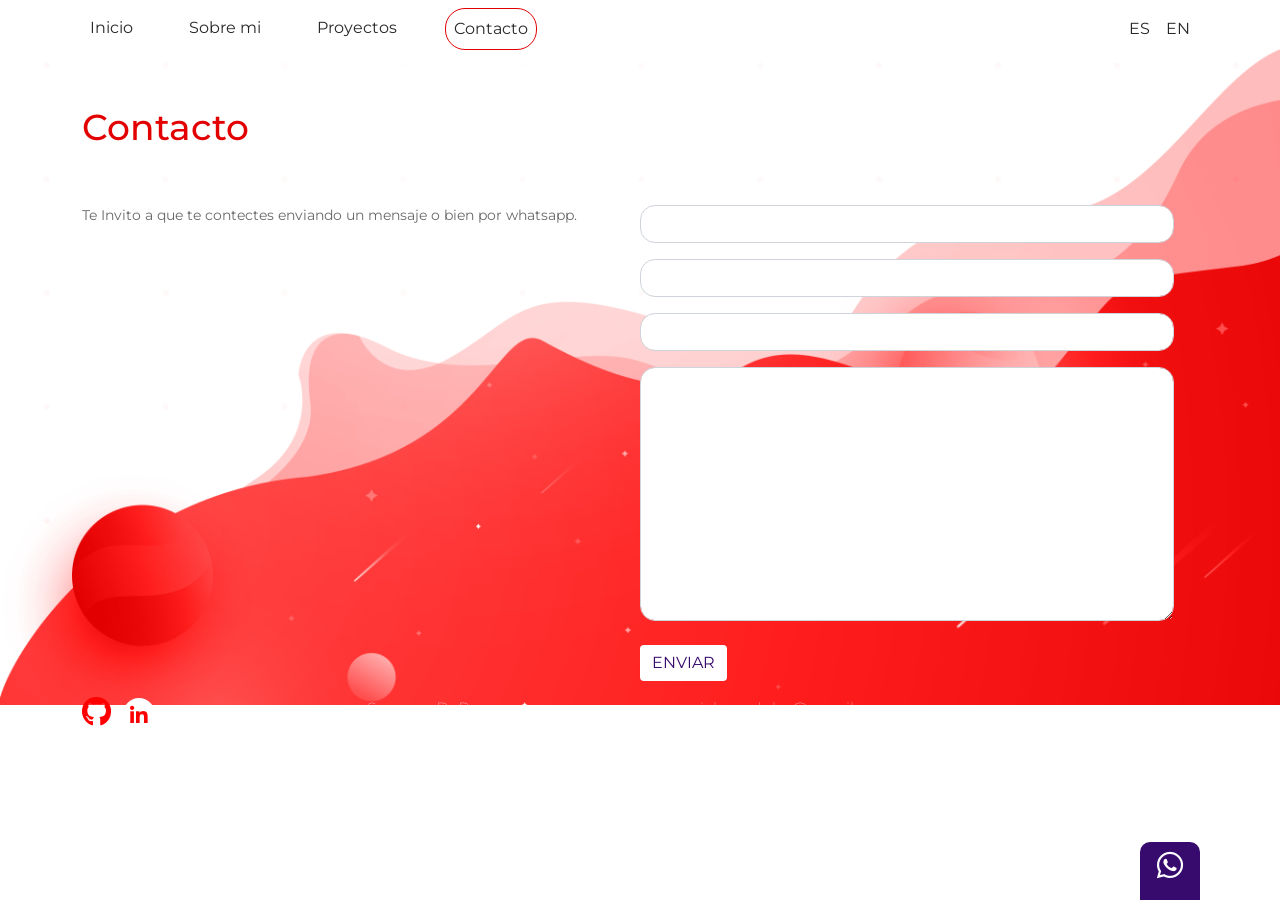
==== contacto.html @ 1f724ca5 "configuracion inicial" ====
<!DOCTYPE html>
<html lang="es">

<head>
    <meta charset="UTF-8">
    <meta http-equiv="X-UA-Compatible" content="IE=edge">
    <meta name="viewport" content="width=device-width, initial-scale=1.0">
    <title>Contacto</title>
    <link rel="stylesheet" href="css/bootstrap/css/bootstrap.min.css">
    <link rel="stylesheet" href="css/fontawesome/css/all.min.css">
    <link rel="stylesheet" href="css/fontawesome/css/fontawesome.min.css">
    <link href="https://fonts.googleapis.com/css?family=Montserrat:100,200,300,400,500,600,700,800,900&display=swap"
        rel="stylesheet">
    <link rel="stylesheet" href="css/estilos.css">
</head>

<body id="contacto">
    <header>
        <nav class="navbar navbar-expand-md">
            <div class="container">
                <button class="navbar-toggler" type="button" data-bs-toggle="collapse" data-bs-target="#navbarCollapse"
                    aria-controls="navbarCollapse" aria-expanded="false" aria-label="Toggle navigation">
                    <span class="navbar-toggler-icon"></span>
                </button>
                <div class="collapse navbar-collapse" id="navbarCollapse">
                    <ul class="navbar-nav me-auto mb-2 mb-md-0">
                        <li class="nav-item">
                            <a class="nav-link pe-5 " href="index.html">Inicio</a>
                        </li>
                        <li class="nav-item">
                            <a class="nav-link pe-5" href="sobre-mi.html">Sobre mi</a>
                        </li>
                        <li class="nav-item">
                            <a class="nav-link pe-5" href="proyectos.html">Proyectos</a>
                        </li>
                        <li class="nav-item">
                            <a class="nav-link activo" href="contacto.html">Contacto</a>
                        </li>
                    </ul>
                    <form class="d-flex">
                        <ul class="navbar-nav me-auto mb-2 mb-md-0">
                            <li class="nav-item">
                                <a class="nav-link" href="contacto.html">ES</a>
                            </li>
                            <li class="nav-item">
                                <a class="nav-link" href="en/contact.html">EN</a>
                            </li>
                        </ul>

                    </form>
                </div>
            </div>
        </nav>
    </header>
    <main class="container">
        <div class="row">
            <div class="col-12 py-5">
                <h1>Contacto</h1>
            </div>
            <div class="row">
                <div class="col-12 col-sm-6">
                    <p>Te Invito a que te contectes enviando un mensaje o bien por whatsapp.</p>
                </div>
                <div class="col-12 col-sm-6">
                    <form action="" method="POST">
                        <div>
                            <input type="text" name="txtNombre" id="txtNombre" class="form-control mb-3 " >
                        </div>
                        <div>
                            <input type="email" name="txtCorreo" id="txtCorreo" class="form-control mb-3">
                        </div>
                        <div>
                            <input type="tel" name="txtTelefono" id="txtTelefono" class="form-control mb-3">
                        </div>
                        <div>
                            <textarea name="txtMensaje" id="txtMensaje" cols="30" rows="10"
                                class="form-control"></textarea>
                        </div>
                        <div>
                            <button type="submit" id="btnEnviar" class="btn mt-4">ENVIAR</button>
                        </div>

                    </form>
                </div>


            </div>

        </div>

    </main>
    <footer class="footer mt-auto py-3 mb-5">
        <div class="container">
            <div class="row">
                <div class="col-12 col-sm-3">
                    <a href="http://gitbut.com" target="_blank" title="gitbhub"> <i class="fab fa-github"></i></a>
                    <a href="http://www.linkedin.com" target="_blank" title="linkedin"><i
                            class="fab fa-linkedin-in"></i></a>
                </div>
                <div class="col-12 col-sm-3">
                    Sponsor <a href="http://depcsuite.com">DePc</a>
                </div>
                <div class="col-12 col-sm-3">
                    <a href="mailto:ezequielacordoba@gmail.com">ezequielacordoba@gmail.com</a>
                </div>

            </div>

        </div>

    </footer>
    <div class="whatsapp">
        <a href="http://api.whatsapp.com/send?phone=541124780607" target="_blank"><i class="fab fa-whatsapp"></i></a>
    </div>
    <script src="css/bootstrap/js/bootstrap.bundle.min.js"></script>

</body>

</html>
---- css/estilos.css ----
body {
    font-family: 'montserrat', sans-serif;
     margin: 0px;
}
h1{
    color: #E20000;
    font-size: 36px;
}
p{
    color: #6a6a6a;
    font-size: 14px;
}
input, textarea{
    border-radius: 15px !important;
}
#contacto{ 
    background-image: url(../images/fondo-contacto.png);
    background-size: 100%;
    background-repeat: no-repeat;
}

#inicio{ 
    background-image: url(../images/fondo-contacto.png);
    background-size: 100%;
    background-repeat: no-repeat;
}
#proyectos, #sobre-mi{
    background-image: url(../images/fondo-proyectos.png);
    background-size: 100%;
    background-repeat: no-repeat;
}
#proyectos h2{
    font-size: 16px;
    color: white;
    padding: 10px 5px 10px 5px;
}
.bloque p{
   height: 90px;
}
#proyectos .btn{
    color:white;
    background-color:red;
    font-weight: 100;
    border-radius: 15px;
}
    
nav .nav-link{
    color: #282828;
}
nav .activo{
border: #E20000 solid 1px;
border-radius: 20px;
}
.btn{
    background-color: white;
    color: #370a6d;
    border: 15px;
}
.btn:hover {
background-color: #370a6d;
color: white;
}

#sobre-mi .btn{
    background-color: red;
    color: white;
    border-radius: 15px;
}
#sobre-mi .btn:hover {
background-color: white;
color: red;
}
footer, footer a{
    color: white;
    font-weight: 100;
}
footer .fa-github, #sobre-mi .fa-github{
    font-size: 30px;
    color:red;

}
footer .fa-linkedin-in, #sobre-mi .fa-linkedin-in {
color: red;
background-color: white;
font-size: 20px;
border: 0px;
height: 32px;
width: 32px;
text-align: center;
padding: 8px 0 0 0;
border-radius: 80px;
margin: 0 8px;
}
.fa-whatsapp{
    position: fixed;
    bottom: 0px;
    right: 80px;
    color: white;
    background-color: #370a6d;
    font-size: 30px;
    padding: 8px 0px 20px 0px;
    border-top-left-radius: 10px;
    border-top-right-radius: 10px;
    width: 60px;
    text-align: center;
}

.fa-bars{
    padding: 10px;
    border-radius: 5px;
}
.navbar-toggler {
     color: #ff4a49;
    border: 1px solid #ff4a49;
}
.navbar-toggler:focus {
    box-shadow: none;
    background-color: #370a6d;
    color: white;
    border: 1px solid white;
}
.gradiente{
    background: rgba(184,37,20,1);
    background: -moz-linear-gradient(left, rgba(184,37,20,1) 0%, rgba(214,52,30,1) 47%, rgba(240,47,23,1) 70%, rgba(240,47,23,1) 100%);
    background: -webkit-gradient(left top, right top, color-stop(0%, rgba(184,37,20,1)), color-stop(47%, rgba(214,52,30,1)), color-stop(70%, rgba(240,47,23,1)), color-stop(100%, rgba(240,47,23,1)));
    background: -webkit-linear-gradient(left, rgba(184,37,20,1) 0%, rgba(214,52,30,1) 47%, rgba(240,47,23,1) 70%, rgba(240,47,23,1) 100%);
    background: -o-linear-gradient(left, rgba(184,37,20,1) 0%, rgba(214,52,30,1) 47%, rgba(240,47,23,1) 70%, rgba(240,47,23,1) 100%);
    background: -ms-linear-gradient(left, rgba(184,37,20,1) 0%, rgba(214,52,30,1) 47%, rgba(240,47,23,1) 70%, rgba(240,47,23,1) 100%);
    background: linear-gradient(to right, rgba(184,37,20,1) 0%, rgba(214,52,30,1) 47%, rgba(240,47,23,1) 70%, rgba(240,47,23,1) 100%);
    filter: progid:DXImageTransform.Microsoft.gradient( startColorstr='#b82514', endColorstr='#f02f17', GradientType=1 );
}
#proyectos img{
    height: 210px;
    background-color: white;
    padding: 0px;
}
#inicio img{
  height: 410px;
  
}
#inicio p{
    border: 1px solid white;
    border-radius: 8px;
    height: 30px;
    color: white;
}
#inicio .btn {
    border-radius: 8px;
}
.bloque p{
    height: 90px;

}
g{
    width: 50%;
}

footer, footer a{
    font-weight: 100;
    margin-top: 5px;
}
#proyectos footer a{
    color: red;
}
#sobre-mi span img{
    width: 39%;
    border: 2px solid white;
    border-radius: 50%;
}






#sobre-mi .card{
    height: 182px;
    
}
#tecnologias h3{
    font-size: 15px;
}
#mensaje{
    background-color: #eee;
}
#experiencia img{
font-size: 30px;
margin: 0px;
}
#formacion-academica h3{
    font-size: 18px;
    font-weight: 600;
    color: #6a6a6a;
}
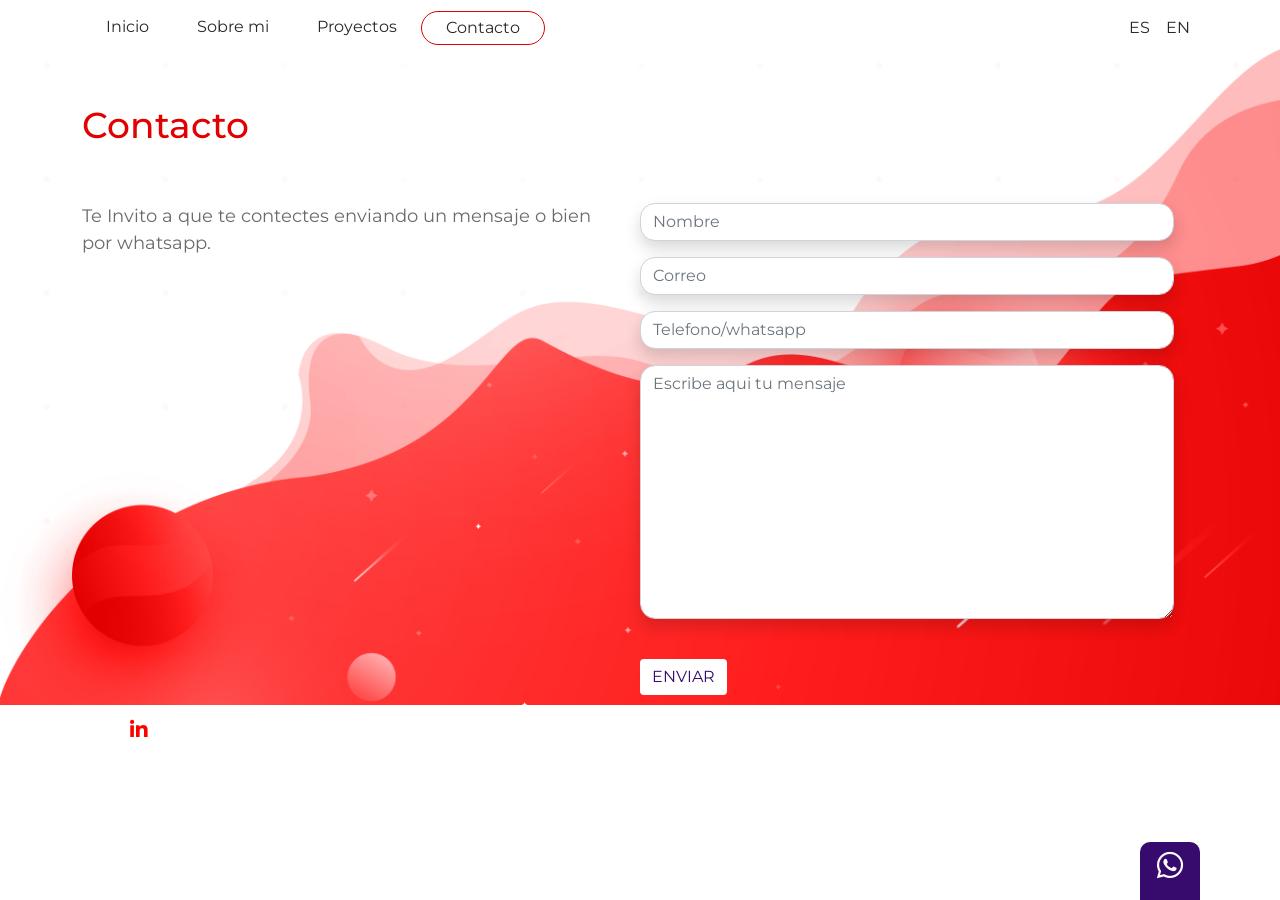
==== commit b4ba2dfa: "modifique el portfolio" ====
--- a/contacto.html
+++ b/contacto.html
@@ -25,16 +25,16 @@
                 <div class="collapse navbar-collapse" id="navbarCollapse">
                     <ul class="navbar-nav me-auto mb-2 mb-md-0">
                         <li class="nav-item">
-                            <a class="nav-link pe-5 " href="index.html">Inicio</a>
+                            <a class="nav-link px-4 py-1 " href="index.html">Inicio</a>
                         </li>
                         <li class="nav-item">
-                            <a class="nav-link pe-5" href="sobre-mi.html">Sobre mi</a>
+                            <a class="nav-link px-4 py-1 " href="sobre-mi.html">Sobre mi</a>
                         </li>
                         <li class="nav-item">
-                            <a class="nav-link pe-5" href="proyectos.html">Proyectos</a>
+                            <a class="nav-link px-4 py-1" href="proyectos.html">Proyectos</a>
                         </li>
                         <li class="nav-item">
-                            <a class="nav-link activo" href="contacto.html">Contacto</a>
+                            <a class="nav-link px-4 py-1 activo" href="contacto.html">Contacto</a>
                         </li>
                     </ul>
                     <form class="d-flex">
@@ -63,18 +63,18 @@
                 </div>
                 <div class="col-12 col-sm-6">
                     <form action="" method="POST">
-                        <div>
-                            <input type="text" name="txtNombre" id="txtNombre" class="form-control mb-3 " >
+                        <div class="mb-3">
+                            <input type="text" name="txtNombre" placeholder="Nombre" id="txtNombre" class="form-control shadow " >
                         </div>
-                        <div>
-                            <input type="email" name="txtCorreo" id="txtCorreo" class="form-control mb-3">
+                        <div class="mb-3">
+                            <input type="email" name="txtCorreo"placeholder="Correo" id="txtCorreo" class="form-control shadow">
                         </div>
-                        <div>
-                            <input type="tel" name="txtTelefono" id="txtTelefono" class="form-control mb-3">
+                        <div class="mb-3">
+                            <input type="tel" name="txtTelefono"placeholder="Telefono/whatsapp" id="txtTelefono" class="form-control shadow ">
                         </div>
-                        <div>
-                            <textarea name="txtMensaje" id="txtMensaje" cols="30" rows="10"
-                                class="form-control"></textarea>
+                        <div class="mb-3">
+                            <textarea name="txtMensaje" id="txtMensaje" placeholder="Escribe aqui tu mensaje" cols="30" rows="10"
+                                class="form-control shadow"></textarea>
                         </div>
                         <div>
                             <button type="submit" id="btnEnviar" class="btn mt-4">ENVIAR</button>
--- a/css/estilos.css
+++ b/css/estilos.css
@@ -8,7 +8,7 @@
 }
 p{
     color: #6a6a6a;
-    font-size: 14px;
+    font-size: 18px;
 }
 input, textarea{
     border-radius: 15px !important;
@@ -74,9 +74,11 @@
     color: white;
     font-weight: 100;
 }
-footer .fa-github, #sobre-mi .fa-github{
+
+footer .fa-github {
     font-size: 30px;
-    color:red;
+    color:white;
+  
 
 }
 footer .fa-linkedin-in, #sobre-mi .fa-linkedin-in {
@@ -104,7 +106,14 @@
     width: 60px;
     text-align: center;
 }
-
+#sobre-mi, #proyectos footer .fa-github{
+    color: red;
+
+}
+#sobre-mi a .fa-github{
+    color: red;
+    font-size: 30px;
+}
 .fa-bars{
     padding: 10px;
     border-radius: 5px;
@@ -140,9 +149,12 @@
 }
 #inicio p{
     border: 1px solid white;
-    border-radius: 8px;
+    border-radius: 15px;
     height: 30px;
     color: white;
+    width: 50%;
+    margin-left: 25%;
+    font-size: 15px;
 }
 #inicio .btn {
     border-radius: 8px;
@@ -164,8 +176,8 @@
 }
 #sobre-mi span img{
     width: 39%;
-    border: 2px solid white;
-    border-radius: 50%;
+    border: 3px solid black;
+    border-radius: 50% ;
 }
 
 
@@ -180,15 +192,53 @@
 #tecnologias h3{
     font-size: 15px;
 }
+
+#tecnologias h2{
+    font-size: 24px;
+}
 #mensaje{
     background-color: #eee;
 }
-#experiencia img{
-font-size: 30px;
-margin: 0px;
-}
+
+
 #formacion-academica h3{
     font-size: 18px;
     font-weight: 600;
     color: #6a6a6a;
+}
+#experiencia h2{
+    color: #370A6D;
+    font-size: 24px;
+    font-weight: 400;
+}
+
+#experiencia h3, h5 {
+   color:  #6A6A6A;
+   font-size: 18px;
+   font-weight: 600;
+}
+    
+#experiencia h4{
+    font-size: 17px;
+    color: #370A6D;
+}
+
+#formacion-academica, #desarrollo h2, h4{
+    color: red;
+    font-size: 24px;
+    font-weight: 400;
+}
+#formacion-academica h2{
+    font-size: 24px;
+    font-weight: 400;
+}
+#mensaje .card{
+    color: white;
+    background-color: #370A6D;
+    padding: 40px 0px;
+    border-radius: 15px;
+}
+#mensaje .fas{
+    font-size: 80px;
+   
 }
